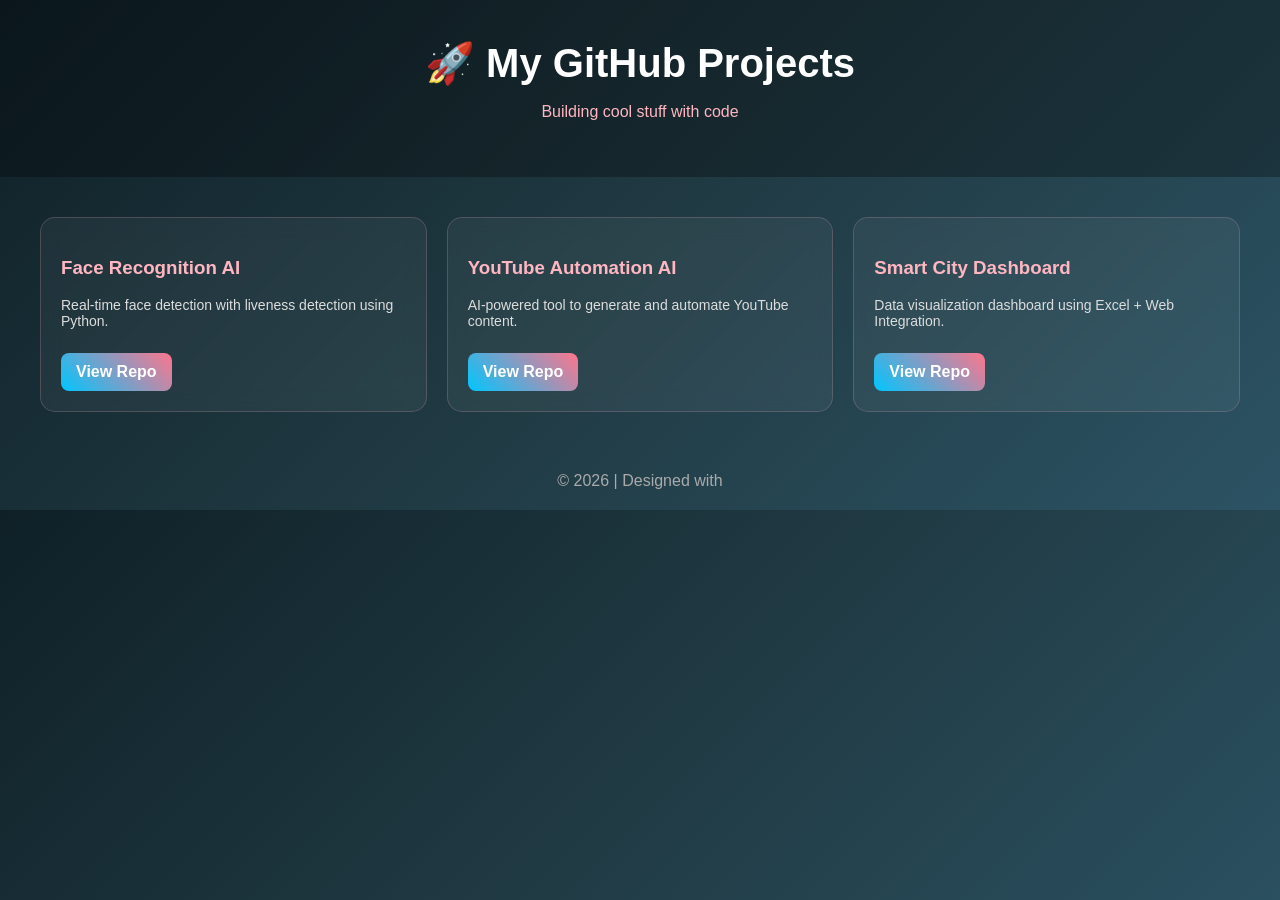
==== index.html @ e71f72be "Create index.html" ====
<!DOCTYPE html>
<html lang="en">
<head>
<meta charset="UTF-8">
<meta name="viewport" content="width=device-width, initial-scale=1.0">
<title>My GitHub Projects</title>

<style>
    body {
        margin: 0;
        font-family: 'Segoe UI', sans-serif;
        background: linear-gradient(135deg, #0f2027, #203a43, #2c5364);
        color: white;
    }

    header {
        text-align: center;
        padding: 40px;
        background: rgba(0,0,0,0.3);
    }

    header h1 {
        font-size: 40px;
        margin: 0;
    }

    header p {
        color: #ffb6c1;
    }

    .container {
        display: grid;
        grid-template-columns: repeat(auto-fit, minmax(280px, 1fr));
        gap: 20px;
        padding: 40px;
    }

    .card {
        background: rgba(255,255,255,0.05);
        border-radius: 15px;
        padding: 20px;
        backdrop-filter: blur(10px);
        transition: 0.3s;
        border: 1px solid rgba(255,182,193,0.2);
    }

    .card:hover {
        transform: translateY(-10px);
        box-shadow: 0 10px 25px rgba(255,182,193,0.3);
    }

    .card h3 {
        color: #ffb6c1;
    }

    .card p {
        font-size: 14px;
        color: #ddd;
    }

    .btn {
        display: inline-block;
        margin-top: 10px;
        padding: 10px 15px;
        border-radius: 8px;
        background: linear-gradient(45deg, #00c6ff, #ff758c);
        color: white;
        text-decoration: none;
        font-weight: bold;
        transition: 0.3s;
    }

    .btn:hover {
        opacity: 0.8;
    }

    footer {
        text-align: center;
        padding: 20px;
        color: #aaa;
    }
</style>
</head>

<body>

<header>
    <h1>🚀 My GitHub Projects</h1>
    <p>Building cool stuff with code </p>
</header>

<section class="container">

    <!-- Project 1 -->
    <div class="card">
        <h3>Face Recognition AI</h3>
        <p>Real-time face detection with liveness detection using Python.</p>
        <a href="https://github.com/yourusername/face-recognition" class="btn">View Repo</a>
    </div>

    <!-- Project 2 -->
    <div class="card">
        <h3>YouTube Automation AI</h3>
        <p>AI-powered tool to generate and automate YouTube content.</p>
        <a href="https://github.com/yourusername/youtube-ai" class="btn">View Repo</a>
    </div>

    <!-- Project 3 -->
    <div class="card">
        <h3>Smart City Dashboard</h3>
        <p>Data visualization dashboard using Excel + Web Integration.</p>
        <a href="https://github.com/yourusername/smart-city" class="btn">View Repo</a>
    </div>

</section>

<footer>
    © 2026 | Designed with 
</footer>

</body>
</html>
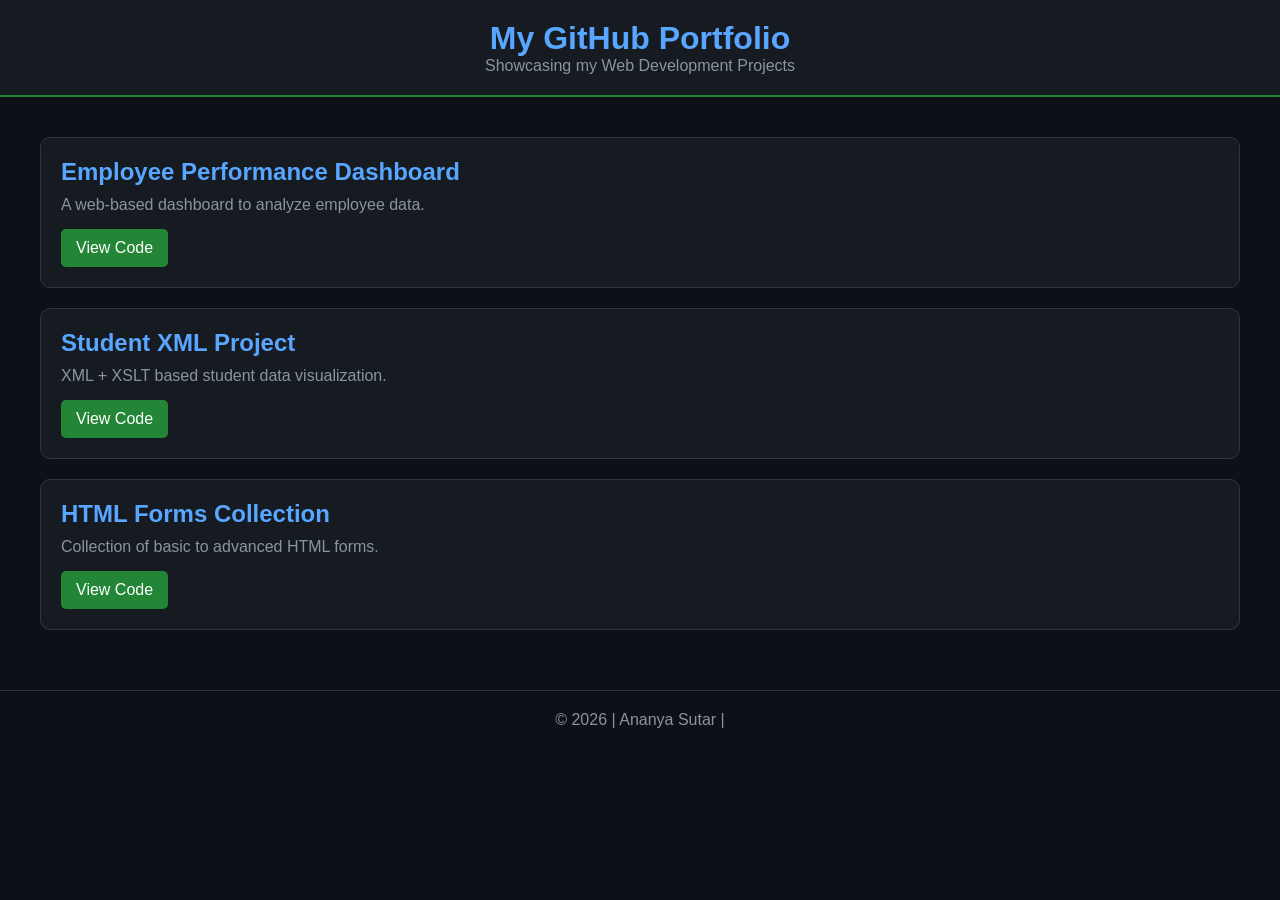
==== commit eb4d6e2f: "Create index.html" ====
--- a/index.html
+++ b/index.html
@@ -1,121 +1,120 @@
 <!DOCTYPE html>
 <html lang="en">
 <head>
-<meta charset="UTF-8">
-<meta name="viewport" content="width=device-width, initial-scale=1.0">
-<title>My GitHub Projects</title>
+    <meta charset="UTF-8">
+    <title>My GitHub Projects</title>
+    <meta name="viewport" content="width=device-width, initial-scale=1.0">
 
-<style>
-    body {
-        margin: 0;
-        font-family: 'Segoe UI', sans-serif;
-        background: linear-gradient(135deg, #0f2027, #203a43, #2c5364);
-        color: white;
-    }
+    <style>
+        * {
+            margin: 0;
+            padding: 0;
+            box-sizing: border-box;
+            font-family: 'Segoe UI', sans-serif;
+        }
 
-    header {
-        text-align: center;
-        padding: 40px;
-        background: rgba(0,0,0,0.3);
-    }
+        body {
+            background: #0d1117;
+            color: #c9d1d9;
+        }
 
-    header h1 {
-        font-size: 40px;
-        margin: 0;
-    }
+        header {
+            background: #161b22;
+            padding: 20px;
+            text-align: center;
+            border-bottom: 2px solid #238636;
+        }
 
-    header p {
-        color: #ffb6c1;
-    }
+        header h1 {
+            color: #58a6ff;
+        }
 
-    .container {
-        display: grid;
-        grid-template-columns: repeat(auto-fit, minmax(280px, 1fr));
-        gap: 20px;
-        padding: 40px;
-    }
+        header p {
+            color: #8b949e;
+        }
 
-    .card {
-        background: rgba(255,255,255,0.05);
-        border-radius: 15px;
-        padding: 20px;
-        backdrop-filter: blur(10px);
-        transition: 0.3s;
-        border: 1px solid rgba(255,182,193,0.2);
-    }
+        .container {
+            padding: 40px;
+        }
 
-    .card:hover {
-        transform: translateY(-10px);
-        box-shadow: 0 10px 25px rgba(255,182,193,0.3);
-    }
+        .repo {
+            background: #161b22;
+            border: 1px solid #30363d;
+            padding: 20px;
+            margin-bottom: 20px;
+            border-radius: 10px;
+            transition: 0.3s;
+        }
 
-    .card h3 {
-        color: #ffb6c1;
-    }
+        .repo:hover {
+            border-color: #238636;
+            transform: scale(1.02);
+        }
 
-    .card p {
-        font-size: 14px;
-        color: #ddd;
-    }
+        .repo h2 {
+            color: #58a6ff;
+            margin-bottom: 10px;
+        }
 
-    .btn {
-        display: inline-block;
-        margin-top: 10px;
-        padding: 10px 15px;
-        border-radius: 8px;
-        background: linear-gradient(45deg, #00c6ff, #ff758c);
-        color: white;
-        text-decoration: none;
-        font-weight: bold;
-        transition: 0.3s;
-    }
+        .repo p {
+            color: #8b949e;
+        }
 
-    .btn:hover {
-        opacity: 0.8;
-    }
+        .btn {
+            display: inline-block;
+            margin-top: 15px;
+            padding: 10px 15px;
+            background: #238636;
+            color: white;
+            text-decoration: none;
+            border-radius: 5px;
+            transition: 0.3s;
+        }
 
-    footer {
-        text-align: center;
-        padding: 20px;
-        color: #aaa;
-    }
-</style>
+        .btn:hover {
+            background: #2ea043;
+        }
+
+        footer {
+            text-align: center;
+            padding: 20px;
+            border-top: 1px solid #30363d;
+            color: #8b949e;
+        }
+    </style>
 </head>
 
 <body>
 
 <header>
-    <h1>🚀 My GitHub Projects</h1>
-    <p>Building cool stuff with code </p>
+    <h1>My GitHub Portfolio</h1>
+    <p>Showcasing my Web Development Projects</p>
 </header>
 
-<section class="container">
+<div class="container">
 
-    <!-- Project 1 -->
-    <div class="card">
-        <h3>Face Recognition AI</h3>
-        <p>Real-time face detection with liveness detection using Python.</p>
-        <a href="https://github.com/yourusername/face-recognition" class="btn">View Repo</a>
+    <div class="repo">
+        <h2>Employee Performance Dashboard</h2>
+        <p>A web-based dashboard to analyze employee data.</p>
+        <a href="https://github.com/yourusername/repository-name" class="btn">View Code</a>
     </div>
 
-    <!-- Project 2 -->
-    <div class="card">
-        <h3>YouTube Automation AI</h3>
-        <p>AI-powered tool to generate and automate YouTube content.</p>
-        <a href="https://github.com/yourusername/youtube-ai" class="btn">View Repo</a>
+    <div class="repo">
+        <h2>Student XML Project</h2>
+        <p>XML + XSLT based student data visualization.</p>
+        <a href="https://github.com/yourusername/repository-name" class="btn">View Code</a>
     </div>
 
-    <!-- Project 3 -->
-    <div class="card">
-        <h3>Smart City Dashboard</h3>
-        <p>Data visualization dashboard using Excel + Web Integration.</p>
-        <a href="https://github.com/yourusername/smart-city" class="btn">View Repo</a>
+    <div class="repo">
+        <h2>HTML Forms Collection</h2>
+        <p>Collection of basic to advanced HTML forms.</p>
+        <a href="https://github.com/yourusername/repository-name" class="btn">View Code</a>
     </div>
 
-</section>
+</div>
 
 <footer>
-    © 2026 | Designed with 
+    <p>© 2026  | Ananya Sutar | </p>
 </footer>
 
 </body>
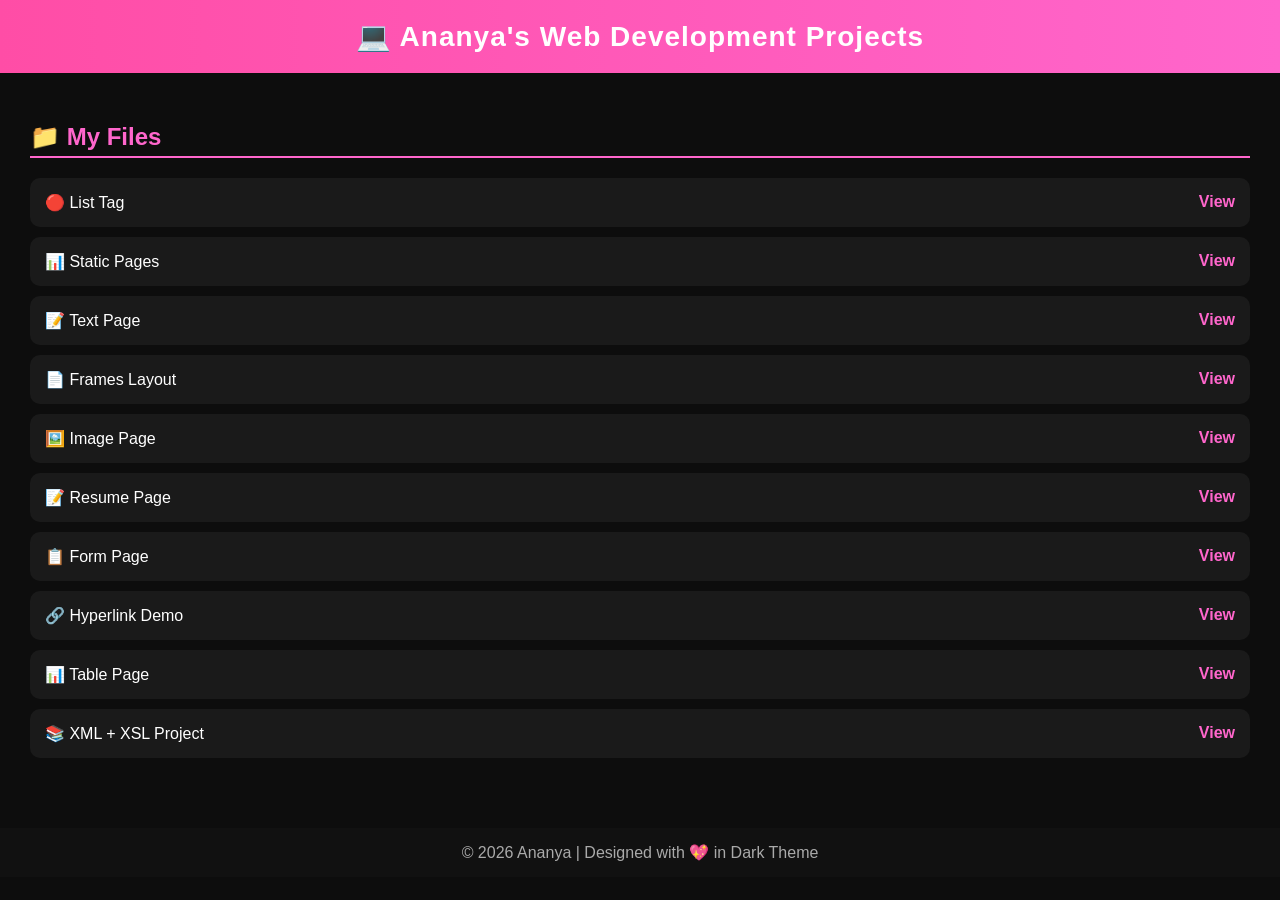
==== commit 3b15800c: "Create index.html" ====
--- a/index.html
+++ b/index.html
@@ -2,119 +2,156 @@
 <html lang="en">
 <head>
     <meta charset="UTF-8">
-    <title>My GitHub Projects</title>
+    <title>Ananya | Web Development Portfolio</title>
     <meta name="viewport" content="width=device-width, initial-scale=1.0">
 
     <style>
-        * {
+        body {
             margin: 0;
-            padding: 0;
-            box-sizing: border-box;
             font-family: 'Segoe UI', sans-serif;
-        }
-
-        body {
-            background: #0d1117;
-            color: #c9d1d9;
+            background-color: #0d0d0d;
+            color: #fff;
         }
 
         header {
-            background: #161b22;
+            background: linear-gradient(90deg, #ff4da6, #ff66cc);
             padding: 20px;
             text-align: center;
-            border-bottom: 2px solid #238636;
-        }
-
-        header h1 {
-            color: #58a6ff;
-        }
-
-        header p {
-            color: #8b949e;
+            font-size: 28px;
+            font-weight: bold;
+            letter-spacing: 1px;
         }
 
         .container {
-            padding: 40px;
+            padding: 30px;
         }
 
-        .repo {
-            background: #161b22;
-            border: 1px solid #30363d;
-            padding: 20px;
-            margin-bottom: 20px;
+        h2 {
+            color: #ff66cc;
+            border-bottom: 2px solid #ff66cc;
+            padding-bottom: 5px;
+        }
+
+        .file-list {
+            margin-top: 20px;
+        }
+
+        .file {
+            background: #1a1a1a;
+            padding: 15px;
+            margin: 10px 0;
             border-radius: 10px;
             transition: 0.3s;
+            display: flex;
+            justify-content: space-between;
+            align-items: center;
         }
 
-        .repo:hover {
-            border-color: #238636;
+        .file:hover {
             transform: scale(1.02);
+            background: #262626;
         }
 
-        .repo h2 {
-            color: #58a6ff;
-            margin-bottom: 10px;
+        .file a {
+            text-decoration: none;
+            color: #ff66cc;
+            font-weight: bold;
         }
 
-        .repo p {
-            color: #8b949e;
-        }
-
-        .btn {
-            display: inline-block;
-            margin-top: 15px;
-            padding: 10px 15px;
-            background: #238636;
-            color: white;
-            text-decoration: none;
-            border-radius: 5px;
-            transition: 0.3s;
-        }
-
-        .btn:hover {
-            background: #2ea043;
+        .file a:hover {
+            color: #ff99dd;
         }
 
         footer {
             text-align: center;
-            padding: 20px;
-            border-top: 1px solid #30363d;
-            color: #8b949e;
+            padding: 15px;
+            margin-top: 30px;
+            background: #111;
+            color: #aaa;
+        }
+
+        .btn {
+            background: #ff4da6;
+            border: none;
+            padding: 8px 15px;
+            border-radius: 5px;
+            color: white;
+            cursor: pointer;
+        }
+
+        .btn:hover {
+            background: #ff1a8c;
         }
     </style>
 </head>
-
 <body>
 
 <header>
-    <h1>My GitHub Portfolio</h1>
-    <p>Showcasing my Web Development Projects</p>
+    💻 Ananya's Web Development Projects
 </header>
 
 <div class="container">
 
-    <div class="repo">
-        <h2>Employee Performance Dashboard</h2>
-        <p>A web-based dashboard to analyze employee data.</p>
-        <a href="https://github.com/yourusername/repository-name" class="btn">View Code</a>
-    </div>
+    <h2>📁 My Files</h2>
 
-    <div class="repo">
-        <h2>Student XML Project</h2>
-        <p>XML + XSLT based student data visualization.</p>
-        <a href="https://github.com/yourusername/repository-name" class="btn">View Code</a>
-    </div>
+    <div class="file-list">
 
-    <div class="repo">
-        <h2>HTML Forms Collection</h2>
-        <p>Collection of basic to advanced HTML forms.</p>
-        <a href="https://github.com/yourusername/repository-name" class="btn">View Code</a>
+          <div class="file">
+            <span>🔴 List Tag </span>
+            <a href="Exp1.html" target="_blank">View</a>
+        </div>
+
+           <div class="file">
+            <span>📊 Static Pages </span>
+            <a href="Exp2.html" target="_blank">View</a>
+        </div>
+
+ <div class="file">
+            <span>📝 Text Page </span>
+            <a href="Exp3.html" target="_blank">View</a>
+        </div>
+
+        <div class="file">
+            <span>📄 Frames Layout</span>
+            <a href="Frames.html" target="_blank">View</a>
+        </div>
+
+        <div class="file">
+            <span>🖼️ Image Page</span>
+            <a href="Image.html" target="_blank">View</a>
+        </div>
+
+        <div class="file">
+            <span>📝 Resume Page</span>
+            <a href="ananyaresum.html" target="_blank">View</a>
+        </div>
+
+        <div class="file">
+            <span>📋 Form Page</span>
+            <a href="form.html" target="_blank">View</a>
+        </div>
+
+        <div class="file">
+            <span>🔗 Hyperlink Demo</span>
+            <a href="hyperlink.html" target="_blank">View</a>
+        </div>
+
+        <div class="file">
+            <span>📊 Table Page</span>
+            <a href="table.html" target="_blank">View</a>
+        </div>
+
+        <div class="file">
+            <span>📚 XML + XSL Project</span>
+            <a href="student.xml" target="_blank">View</a>
+        </div>
+
     </div>
 
 </div>
 
 <footer>
-    <p>© 2026  | Ananya Sutar | </p>
+    © 2026 Ananya | Designed with 💖 in Dark Theme
 </footer>
 
 </body>
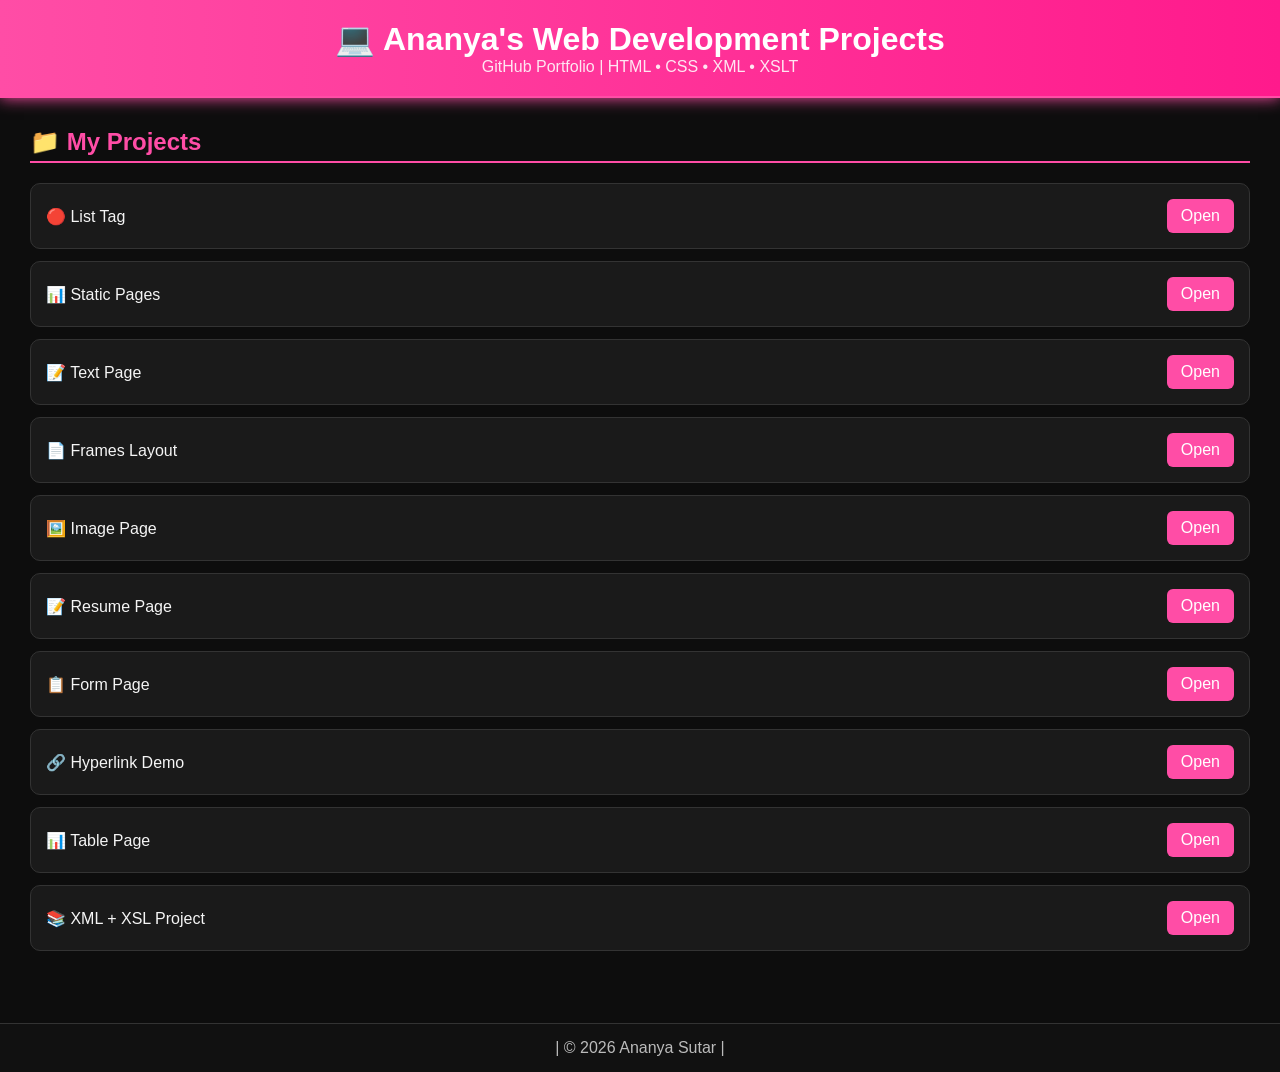
==== commit 608a7cb7: "Create index.html" ====
--- a/index.html
+++ b/index.html
@@ -6,20 +6,32 @@
     <meta name="viewport" content="width=device-width, initial-scale=1.0">
 
     <style>
+        * {
+            margin: 0;
+            padding: 0;
+            box-sizing: border-box;
+            font-family: 'Segoe UI', sans-serif;
+        }
+
         body {
-            margin: 0;
-            font-family: 'Segoe UI', sans-serif;
             background-color: #0d0d0d;
+            color: #f5f5f5;
+        }
+
+        header {
+            background: linear-gradient(90deg, #ff4da6, #ff1a8c);
+            padding: 20px;
+            text-align: center;
+            border-bottom: 2px solid #ff4da6;
+            box-shadow: 0 0 15px #ff4da6;
+        }
+
+        header h1 {
             color: #fff;
         }
 
-        header {
-            background: linear-gradient(90deg, #ff4da6, #ff66cc);
-            padding: 20px;
-            text-align: center;
-            font-size: 28px;
-            font-weight: bold;
-            letter-spacing: 1px;
+        header p {
+            color: #ffe6f2;
         }
 
         .container {
@@ -27,8 +39,9 @@
         }
 
         h2 {
-            color: #ff66cc;
-            border-bottom: 2px solid #ff66cc;
+            color: #ff4da6;
+            margin-bottom: 15px;
+            border-bottom: 2px solid #ff4da6;
             padding-bottom: 5px;
         }
 
@@ -39,27 +52,37 @@
         .file {
             background: #1a1a1a;
             padding: 15px;
-            margin: 10px 0;
+            margin: 12px 0;
             border-radius: 10px;
-            transition: 0.3s;
             display: flex;
             justify-content: space-between;
             align-items: center;
+            border: 1px solid #333;
+            transition: 0.3s;
         }
 
         .file:hover {
-            transform: scale(1.02);
-            background: #262626;
+            transform: scale(1.03);
+            border-color: #ff4da6;
+            box-shadow: 0 0 10px #ff4da6;
         }
 
-        .file a {
-            text-decoration: none;
-            color: #ff66cc;
-            font-weight: bold;
+        .file span {
+            font-size: 16px;
         }
 
-        .file a:hover {
-            color: #ff99dd;
+        .btn {
+            text-decoration: none;
+            padding: 8px 14px;
+            background: #ff4da6;
+            color: white;
+            border-radius: 6px;
+            transition: 0.3s;
+        }
+
+        .btn:hover {
+            background: #ff1a8c;
+            box-shadow: 0 0 10px #ff4da6;
         }
 
         footer {
@@ -67,83 +90,73 @@
             padding: 15px;
             margin-top: 30px;
             background: #111;
-            color: #aaa;
-        }
-
-        .btn {
-            background: #ff4da6;
-            border: none;
-            padding: 8px 15px;
-            border-radius: 5px;
-            color: white;
-            cursor: pointer;
-        }
-
-        .btn:hover {
-            background: #ff1a8c;
+            color: #bbb;
+            border-top: 1px solid #333;
         }
     </style>
 </head>
+
 <body>
 
 <header>
-    💻 Ananya's Web Development Projects
+    <h1>💻 Ananya's Web Development Projects</h1>
+    <p>GitHub Portfolio | HTML • CSS • XML • XSLT</p>
 </header>
 
 <div class="container">
 
-    <h2>📁 My Files</h2>
+    <h2>📁 My Projects</h2>
 
     <div class="file-list">
 
-          <div class="file">
+        <div class="file">
             <span>🔴 List Tag </span>
-            <a href="Exp1.html" target="_blank">View</a>
+            <a href="Exp1/Exp1.html" target="_blank" class="btn">Open</a>
         </div>
 
-           <div class="file">
+        <div class="file">
             <span>📊 Static Pages </span>
-            <a href="Exp2.html" target="_blank">View</a>
+            <a href="Exp2/Exp2.html" target="_blank" class="btn">Open</a>
         </div>
 
- <div class="file">
+        <div class="file">
             <span>📝 Text Page </span>
-            <a href="Exp3.html" target="_blank">View</a>
+            <a href="Exp3/Exp3.html" target="_blank" class="btn">Open</a>
         </div>
 
         <div class="file">
             <span>📄 Frames Layout</span>
-            <a href="Frames.html" target="_blank">View</a>
+            <a href="Frames.html" target="_blank" class="btn">Open</a>
         </div>
 
         <div class="file">
             <span>🖼️ Image Page</span>
-            <a href="Image.html" target="_blank">View</a>
+            <a href="Image.html" target="_blank" class="btn">Open</a>
         </div>
 
         <div class="file">
             <span>📝 Resume Page</span>
-            <a href="ananyaresum.html" target="_blank">View</a>
+            <a href="ananyaresum.html" target="_blank" class="btn">Open</a>
         </div>
 
         <div class="file">
             <span>📋 Form Page</span>
-            <a href="form.html" target="_blank">View</a>
+            <a href="form.html" target="_blank" class="btn">Open</a>
         </div>
 
         <div class="file">
             <span>🔗 Hyperlink Demo</span>
-            <a href="hyperlink.html" target="_blank">View</a>
+            <a href="hyperlink.html" target="_blank" class="btn">Open</a>
         </div>
 
         <div class="file">
             <span>📊 Table Page</span>
-            <a href="table.html" target="_blank">View</a>
+            <a href="table.html" target="_blank" class="btn">Open</a>
         </div>
 
         <div class="file">
             <span>📚 XML + XSL Project</span>
-            <a href="student.xml" target="_blank">View</a>
+            <a href="student.xml" target="_blank" class="btn">Open</a>
         </div>
 
     </div>
@@ -151,7 +164,7 @@
 </div>
 
 <footer>
-    © 2026 Ananya | Designed with 💖 in Dark Theme
+  |  © 2026 Ananya Sutar | 
 </footer>
 
 </body>
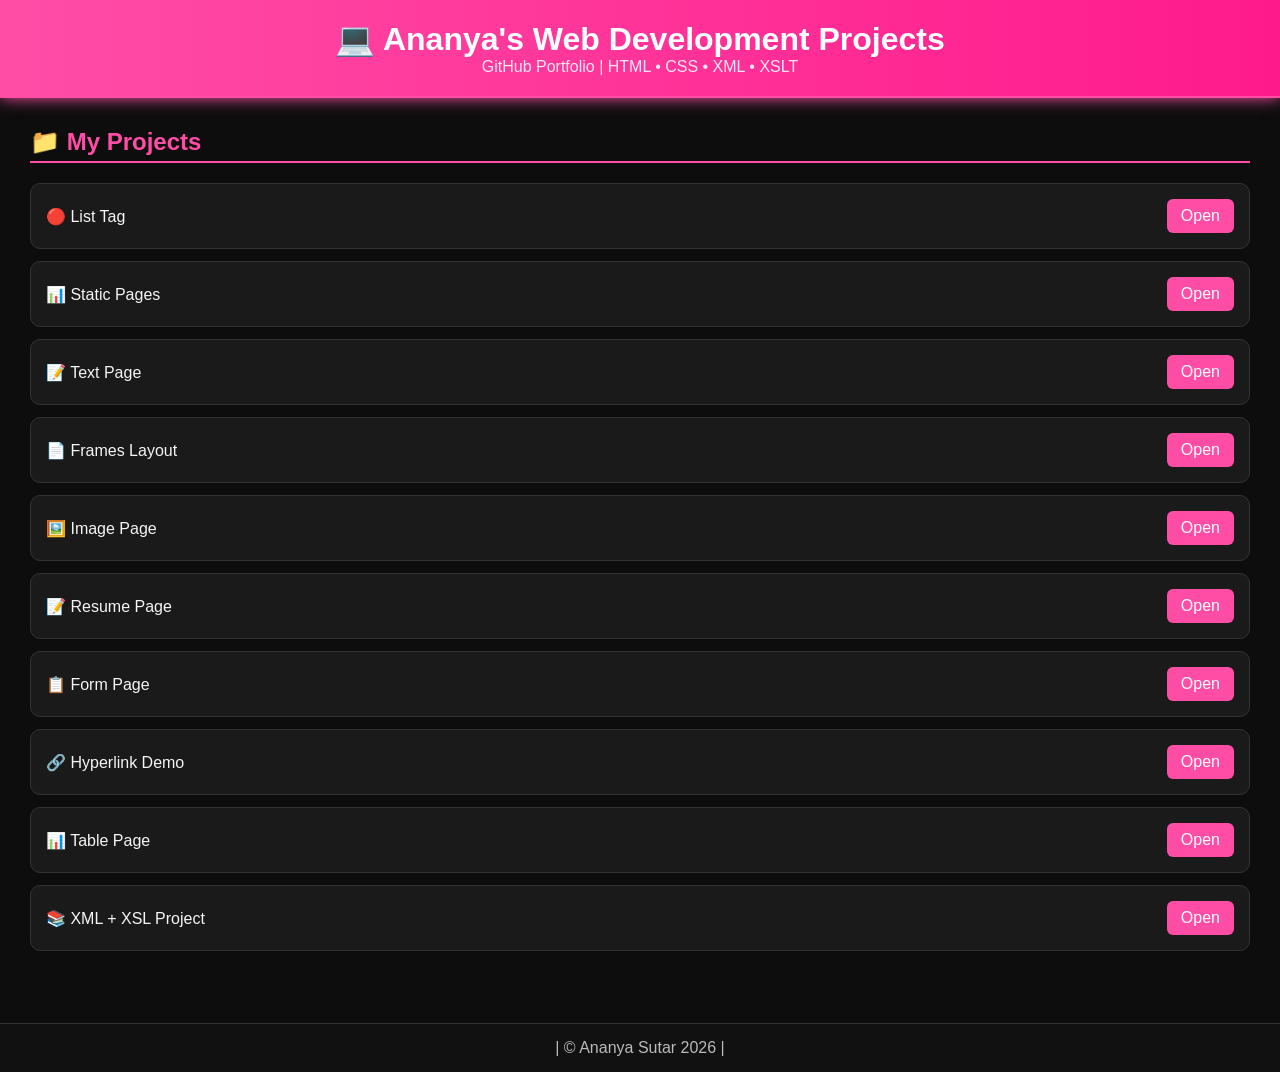
==== commit 43061ffb: "Update index.html" ====
--- a/index.html
+++ b/index.html
@@ -111,17 +111,17 @@
 
         <div class="file">
             <span>🔴 List Tag </span>
-            <a href="Exp1/Exp1.html" target="_blank" class="btn">Open</a>
+            <a href="list.html" target="_blank" class="btn">Open</a>
         </div>
 
         <div class="file">
             <span>📊 Static Pages </span>
-            <a href="Exp2/Exp2.html" target="_blank" class="btn">Open</a>
+            <a href="static.html" target="_blank" class="btn">Open</a>
         </div>
 
         <div class="file">
             <span>📝 Text Page </span>
-            <a href="Exp3/Exp3.html" target="_blank" class="btn">Open</a>
+            <a href="Text.html" target="_blank" class="btn">Open</a>
         </div>
 
         <div class="file">
@@ -164,7 +164,7 @@
 </div>
 
 <footer>
-  |  © 2026 Ananya Sutar | 
+  |  © Ananya Sutar 2026 | 
 </footer>
 
 </body>
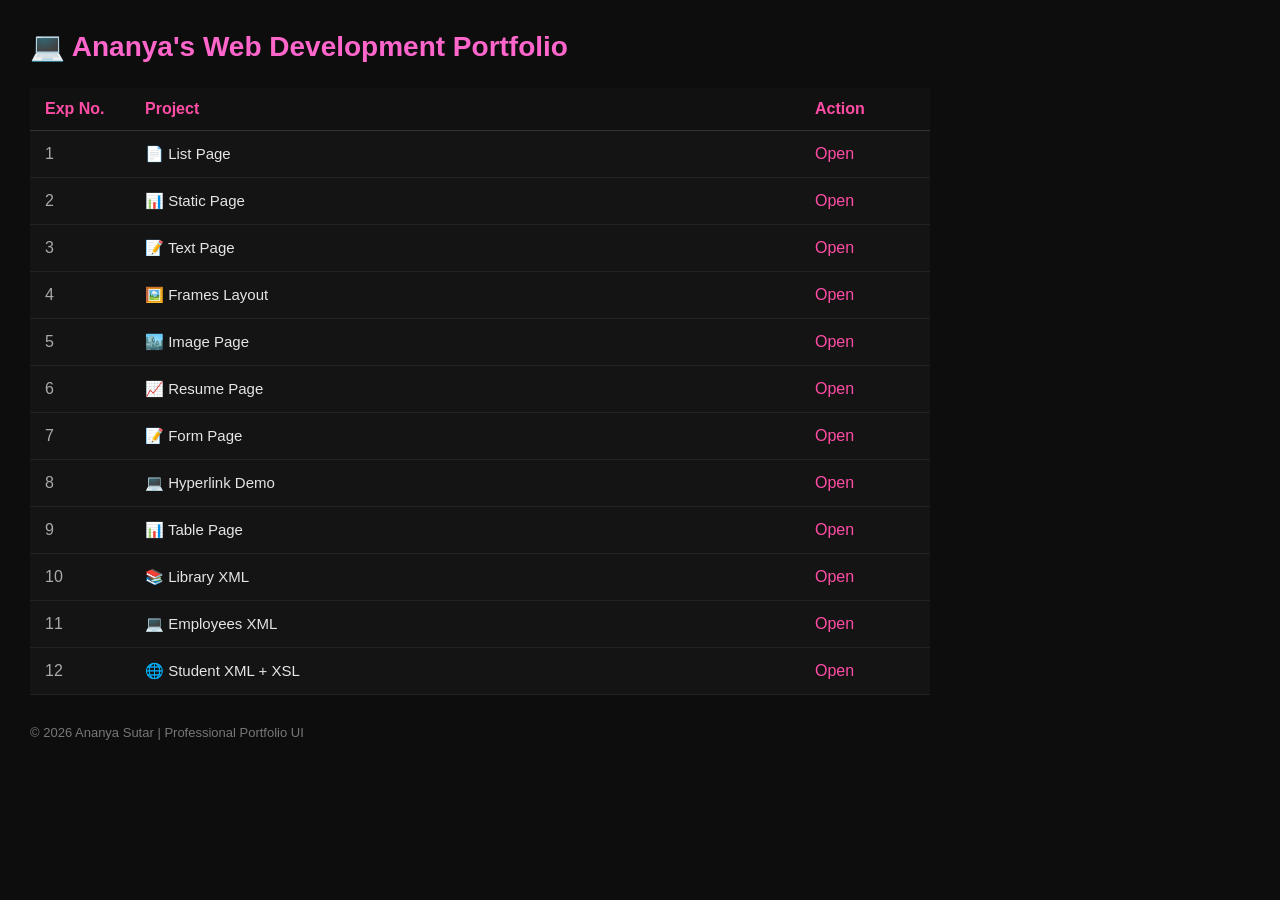
==== commit 68afa717: "Create index.html" ====
--- a/index.html
+++ b/index.html
@@ -1,170 +1,182 @@
 <!DOCTYPE html>
 <html lang="en">
 <head>
-    <meta charset="UTF-8">
-    <title>Ananya | Web Development Portfolio</title>
-    <meta name="viewport" content="width=device-width, initial-scale=1.0">
+<meta charset="UTF-8">
+<title>Ananya | Web Development Portfolio</title>
+<meta name="viewport" content="width=device-width, initial-scale=1.0">
 
-    <style>
-        * {
-            margin: 0;
-            padding: 0;
-            box-sizing: border-box;
-            font-family: 'Segoe UI', sans-serif;
-        }
+<style>
+*{
+    margin:0;
+    padding:0;
+    box-sizing:border-box;
+    font-family:"Segoe UI", sans-serif;
+}
 
-        body {
-            background-color: #0d0d0d;
-            color: #f5f5f5;
-        }
+body{
+    background:#0d0d0d;
+    color:#e5e5e5;
+    padding:30px;
+}
 
-        header {
-            background: linear-gradient(90deg, #ff4da6, #ff1a8c);
-            padding: 20px;
-            text-align: center;
-            border-bottom: 2px solid #ff4da6;
-            box-shadow: 0 0 15px #ff4da6;
-        }
+/* HEADER */
+.header{
+    font-size:28px;
+    font-weight:600;
+    margin-bottom:25px;
+    color:#ff66cc;
+}
 
-        header h1 {
-            color: #fff;
-        }
+/* FILE LIST CONTAINER */
+.file-list{
+    max-width:900px;
+}
 
-        header p {
-            color: #ffe6f2;
-        }
+/* HEADER ROW */
+.file-header{
+    display:grid;
+    grid-template-columns:100px 1fr 100px;
+    padding:12px 15px;
+    background:#111;
+    border-bottom:1px solid #333;
+    font-weight:600;
+    color:#ff4da6;
+}
 
-        .container {
-            padding: 30px;
-        }
+/* FILE ROW */
+.file{
+    display:grid;
+    grid-template-columns:100px 1fr 100px;
+    padding:14px 15px;
+    background:#141414;
+    border-bottom:1px solid #222;
+    align-items:center;
+    transition:0.3s;
+}
 
-        h2 {
-            color: #ff4da6;
-            margin-bottom: 15px;
-            border-bottom: 2px solid #ff4da6;
-            padding-bottom: 5px;
-        }
+.file:hover{
+    background:#1a1a1a;
+}
 
-        .file-list {
-            margin-top: 20px;
-        }
+/* EXP NUMBER */
+.exp{
+    color:#aaa;
+}
 
-        .file {
-            background: #1a1a1a;
-            padding: 15px;
-            margin: 12px 0;
-            border-radius: 10px;
-            display: flex;
-            justify-content: space-between;
-            align-items: center;
-            border: 1px solid #333;
-            transition: 0.3s;
-        }
+/* FILE NAME */
+.name{
+    font-size:15px;
+}
 
-        .file:hover {
-            transform: scale(1.03);
-            border-color: #ff4da6;
-            box-shadow: 0 0 10px #ff4da6;
-        }
+/* LINK */
+.file a{
+    text-decoration:none;
+    color:#ff4da6;
+    font-weight:500;
+}
 
-        .file span {
-            font-size: 16px;
-        }
+.file a:hover{
+    color:#ff99dd;
+}
 
-        .btn {
-            text-decoration: none;
-            padding: 8px 14px;
-            background: #ff4da6;
-            color: white;
-            border-radius: 6px;
-            transition: 0.3s;
-        }
+/* FOOTER */
+footer{
+    margin-top:30px;
+    font-size:13px;
+    color:#777;
+}
+</style>
 
-        .btn:hover {
-            background: #ff1a8c;
-            box-shadow: 0 0 10px #ff4da6;
-        }
-
-        footer {
-            text-align: center;
-            padding: 15px;
-            margin-top: 30px;
-            background: #111;
-            color: #bbb;
-            border-top: 1px solid #333;
-        }
-    </style>
 </head>
 
 <body>
 
-<header>
-    <h1>💻 Ananya's Web Development Projects</h1>
-    <p>GitHub Portfolio | HTML • CSS • XML • XSLT</p>
-</header>
+<div class="header">💻 Ananya's Web Development Portfolio</div>
 
-<div class="container">
+<div class="file-list">
 
-    <h2>📁 My Projects</h2>
+    <div class="file-header">
+        <div>Exp No.</div>
+        <div>Project</div>
+        <div>Action</div>
+    </div>
 
-    <div class="file-list">
+    <div class="file">
+        <div class="exp">1</div>
+        <div class="name"> 📄 List Page</div>
+        <a href="list.html" target="_blank">Open</a>
+    </div>
 
-        <div class="file">
-            <span>🔴 List Tag </span>
-            <a href="list.html" target="_blank" class="btn">Open</a>
-        </div>
+    <div class="file">
+        <div class="exp">2</div>
+        <div class="name"> 📊 Static Page</div>
+        <a href="static.html" target="_blank">Open</a>
+    </div>
 
-        <div class="file">
-            <span>📊 Static Pages </span>
-            <a href="static.html" target="_blank" class="btn">Open</a>
-        </div>
+    <div class="file">
+        <div class="exp">3</div>
+        <div class="name"> 📝 Text Page</div>
+        <a href="Text.html" target="_blank">Open</a>
+    </div>
 
-        <div class="file">
-            <span>📝 Text Page </span>
-            <a href="Text.html" target="_blank" class="btn">Open</a>
-        </div>
+    <div class="file">
+        <div class="exp">4</div>
+        <div class="name"> 🖼️ Frames Layout</div>
+        <a href="Frames.html" target="_blank">Open</a>
+    </div>
 
-        <div class="file">
-            <span>📄 Frames Layout</span>
-            <a href="Frames.html" target="_blank" class="btn">Open</a>
-        </div>
+    <div class="file">
+        <div class="exp">5</div>
+        <div class="name"> 🏙️ Image Page</div>
+        <a href="Image.html" target="_blank">Open</a>
+    </div>
 
-        <div class="file">
-            <span>🖼️ Image Page</span>
-            <a href="Image.html" target="_blank" class="btn">Open</a>
-        </div>
+    <div class="file">
+        <div class="exp">6</div>
+        <div class="name"> 📈 Resume Page</div>
+        <a href="ananyaresum.html" target="_blank">Open</a>
+    </div>
 
-        <div class="file">
-            <span>📝 Resume Page</span>
-            <a href="ananyaresum.html" target="_blank" class="btn">Open</a>
-        </div>
+    <div class="file">
+        <div class="exp">7</div>
+        <div class="name"> 📝 Form Page</div>
+        <a href="form.html" target="_blank">Open</a>
+    </div>
 
-        <div class="file">
-            <span>📋 Form Page</span>
-            <a href="form.html" target="_blank" class="btn">Open</a>
-        </div>
+    <div class="file">
+        <div class="exp">8</div>
+        <div class="name"> 💻 Hyperlink Demo</div>
+        <a href="hyperlink.html" target="_blank">Open</a>
+    </div>
 
-        <div class="file">
-            <span>🔗 Hyperlink Demo</span>
-            <a href="hyperlink.html" target="_blank" class="btn">Open</a>
-        </div>
+    <div class="file">
+        <div class="exp">9</div>
+        <div class="name"> 📊 Table Page</div>
+        <a href="table.html" target="_blank">Open</a>
+    </div>
 
-        <div class="file">
-            <span>📊 Table Page</span>
-            <a href="table.html" target="_blank" class="btn">Open</a>
-        </div>
+    <div class="file">
+        <div class="exp">10</div>
+        <div class="name"> 📚 Library XML</div>
+        <a href="library.xml" target="_blank">Open</a>
+    </div>
 
-        <div class="file">
-            <span>📚 XML + XSL Project</span>
-            <a href="student.xml" target="_blank" class="btn">Open</a>
-        </div>
+    <div class="file">
+        <div class="exp">11</div>
+        <div class="name"> 💻 Employees XML</div>
+        <a href="employees.xml" target="_blank">Open</a>
+    </div>
 
+    <div class="file">
+        <div class="exp">12</div>
+        <div class="name"> 🌐 Student XML + XSL</div>
+        <a href="student.xml" target="_blank">Open</a>
     </div>
 
 </div>
 
 <footer>
-  |  © Ananya Sutar 2026 | 
+    © 2026 Ananya Sutar | Professional Portfolio UI
 </footer>
 
 </body>
